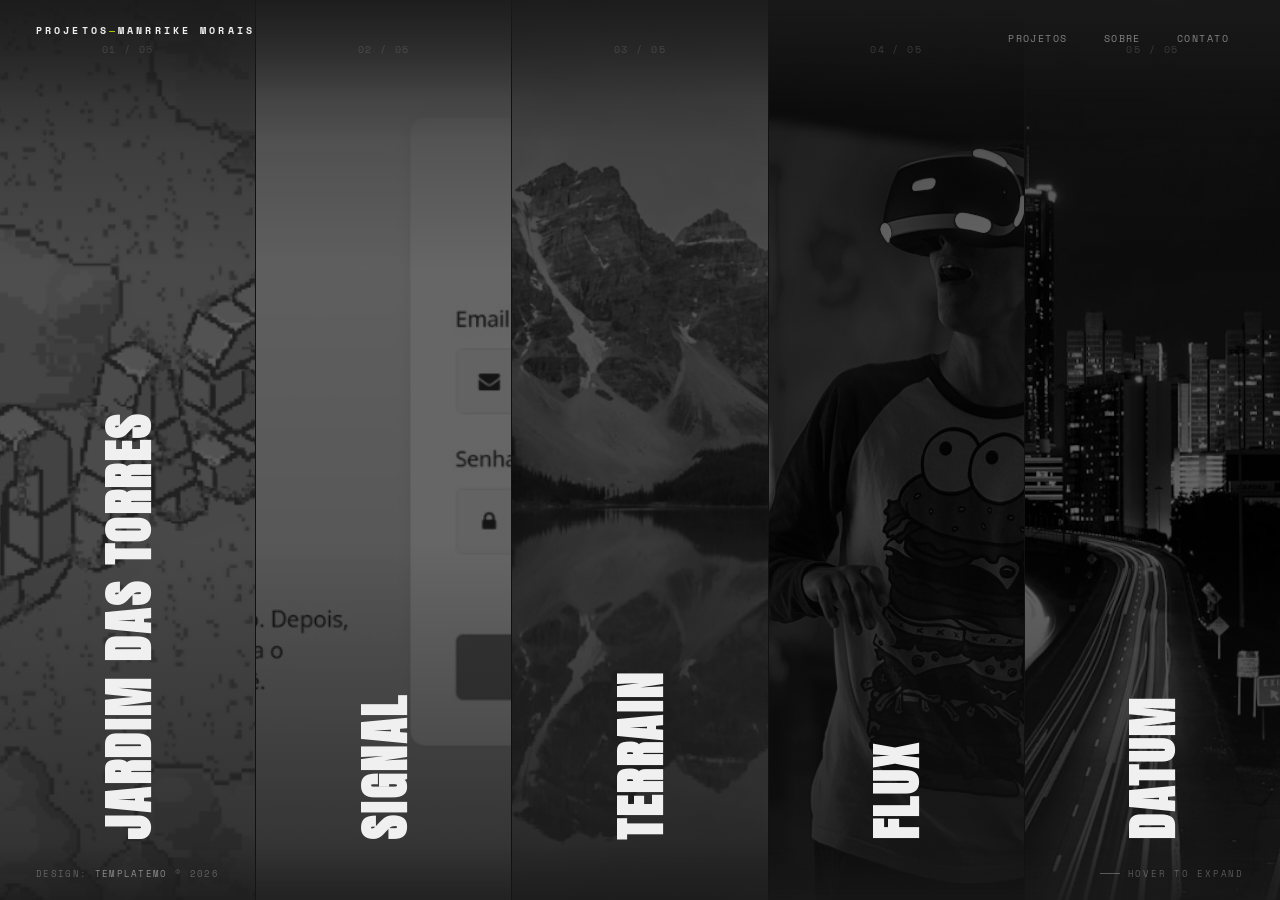
==== index.html @ 8f1d4f35 "Atualizando imagens" ====
<!DOCTYPE html>
<html lang="en">
<head>
    <meta charset="UTF-8">
    <meta name="viewport" content="width=device-width, initial-scale=1.0">
    <title>comprimidos — Portfolio</title>
    <meta name="description" content="Compression is a free kinetic portfolio HTML CSS template with CSS-only expanding panels, industrial dark theme, and modal popups.">
    <link rel="preconnect" href="https://fonts.googleapis.com">
    <link rel="preconnect" href="https://fonts.gstatic.com" crossorigin>
    <link href="https://fonts.googleapis.com/css2?family=Anton&family=Space+Mono:ital,wght@0,400;0,700;1,400&display=swap" rel="stylesheet">
    <link rel="stylesheet" href="templatemo-620-compression-style.css">
<!--
TemplateMo 620 Compression
https://templatemo.com/tm-620-compression
-->
</head>
<body>

    <!-- Global Header -->
    <header class="global-header">
        <a href="#" class="logo">Projetos<span>—</span>Manrrike Morais</a>
        <nav class="nav">
            <a href="#work">Projetos</a>
            <a href="#about">Sobre</a>
            <a href="#contact">Contato</a>
        </nav>
    </header>

    <!-- The Track -->
    <main class="track" role="region" aria-label="Portfolio Projects">

        <!-- Panel 01 -->
        <article class="panel">
            <div class="panel__bg">
                <img src="images/jdt_01.png"
                     alt="Modern architectural facade with geometric concrete forms"
                     loading="eager">
            </div>
            <span class="panel__index">01 / 05</span>
            <h2 class="spine">Jardim das Torres</h2>
            <div class="details">
                <p class="details__category">Game Development (Unity)</p>
                <h3 class="details__title">Jardim das Torres<br>Tower defender</h3>
                <div class="details__meta">
                    <div class="details__meta-item">
                        <span class="details__meta-label">Client</span>
                        <span class="details__meta-value">Voss & Klein</span>
                    </div>
                    <div class="details__meta-item">
                        <span class="details__meta-label">Year</span>
                        <span class="details__meta-value">2026</span>
                    </div>
                    <div class="details__meta-item">
                        <span class="details__meta-label">Role</span>
                        <span class="details__meta-value">Lead Developer</span>
                    </div>
                </div>
                <p class="details__description">Um jogo de defesa de torre isométrico com arte em pixel art vibrante. Denfanda seu jardim, explore recursos e se divirta.</p>
                <a href="#" class="btn-view">
                    View Project
                    <svg viewBox="0 0 14 14" fill="none" xmlns="http://www.w3.org/2000/svg">
                        <path d="M1 7h12M8 2l5 5-5 5" stroke="currentColor" stroke-width="1.5" stroke-linecap="square"/>
                    </svg>
                </a>
            </div>
        </article>

        <!-- Panel 02 -->
        <article class="panel">
            <div class="panel__bg">
                <img src="images/somaStuido.png"
                     alt="Modern office interior with dramatic lighting and clean lines"
                     loading="lazy">
            </div>
            <span class="panel__index">02 / 05</span>
            <h2 class="spine">Signal</h2>
            <div class="details">
                <p class="details__category">Brand Identity</p>
                <h3 class="details__title">Signal<br>Broadcast</h3>
                <div class="details__meta">
                    <div class="details__meta-item">
                        <span class="details__meta-label">Client</span>
                        <span class="details__meta-value">Apex Media</span>
                    </div>
                    <div class="details__meta-item">
                        <span class="details__meta-label">Year</span>
                        <span class="details__meta-value">2025</span>
                    </div>
                    <div class="details__meta-item">
                        <span class="details__meta-label">Role</span>
                        <span class="details__meta-value">Art Direction</span>
                    </div>
                </div>
                <p class="details__description">Complete rebrand for a broadcast network. Distilled their ethos into a system of kinetic typography and interference patterns.</p>
                <a href="#" class="btn-view">
                    View Project
                    <svg viewBox="0 0 14 14" fill="none" xmlns="http://www.w3.org/2000/svg">
                        <path d="M1 7h12M8 2l5 5-5 5" stroke="currentColor" stroke-width="1.5" stroke-linecap="square"/>
                    </svg>
                </a>
            </div>
        </article>

        <!-- Panel 03 -->
        <article class="panel">
            <div class="panel__bg">
                <img src="images/tm-620-com-03.jpg"
                     alt="Misty mountain lake landscape with reflections"
                     loading="lazy">
            </div>
            <span class="panel__index">03 / 05</span>
            <h2 class="spine">Terrain</h2>
            <div class="details">
                <p class="details__category">Environmental</p>
                <h3 class="details__title">Terrain<br>Protocol</h3>
                <div class="details__meta">
                    <div class="details__meta-item">
                        <span class="details__meta-label">Client</span>
                        <span class="details__meta-value">GeoSync Labs</span>
                    </div>
                    <div class="details__meta-item">
                        <span class="details__meta-label">Year</span>
                        <span class="details__meta-value">2025</span>
                    </div>
                    <div class="details__meta-item">
                        <span class="details__meta-label">Role</span>
                        <span class="details__meta-value">UI/UX Design</span>
                    </div>
                </div>
                <p class="details__description">Dashboard interface for real-time geological survey mapping. 14 data layers rendered as a single coherent visual field.</p>
                <a href="#" class="btn-view">
                    View Project
                    <svg viewBox="0 0 14 14" fill="none" xmlns="http://www.w3.org/2000/svg">
                        <path d="M1 7h12M8 2l5 5-5 5" stroke="currentColor" stroke-width="1.5" stroke-linecap="square"/>
                    </svg>
                </a>
            </div>
        </article>

        <!-- Panel 04 -->
        <article class="panel">
            <div class="panel__bg">
                <img src="images/tm-620-com-04.jpg"
                     alt="Abstract digital art with flowing light trails"
                     loading="lazy">
            </div>
            <span class="panel__index">04 / 05</span>
            <h2 class="spine">Flux</h2>
            <div class="details">
                <p class="details__category">Motion Design</p>
                <h3 class="details__title">Flux<br>Engine</h3>
                <div class="details__meta">
                    <div class="details__meta-item">
                        <span class="details__meta-label">Client</span>
                        <span class="details__meta-value">Drift Studios</span>
                    </div>
                    <div class="details__meta-item">
                        <span class="details__meta-label">Year</span>
                        <span class="details__meta-value">2024</span>
                    </div>
                    <div class="details__meta-item">
                        <span class="details__meta-label">Role</span>
                        <span class="details__meta-value">Motion Lead</span>
                    </div>
                </div>
                <p class="details__description">A generative motion system for live event visuals. Procedurally driven, infinitely non-repeating, running at 120fps.</p>
                <a href="#" class="btn-view">
                    View Project
                    <svg viewBox="0 0 14 14" fill="none" xmlns="http://www.w3.org/2000/svg">
                        <path d="M1 7h12M8 2l5 5-5 5" stroke="currentColor" stroke-width="1.5" stroke-linecap="square"/>
                    </svg>
                </a>
            </div>
        </article>

        <!-- Panel 05 -->
        <article class="panel">
            <div class="panel__bg">
                <img src="images/tm-620-com-05.jpg"
                     alt="Minimalist urban architecture with geometric patterns"
                     loading="lazy">
            </div>
            <span class="panel__index">05 / 05</span>
            <h2 class="spine">Datum</h2>
            <div class="details">
                <p class="details__category">Digital Product</p>
                <h3 class="details__title">Datum<br>Archive</h3>
                <div class="details__meta">
                    <div class="details__meta-item">
                        <span class="details__meta-label">Client</span>
                        <span class="details__meta-value">NordVault Inc</span>
                    </div>
                    <div class="details__meta-item">
                        <span class="details__meta-label">Year</span>
                        <span class="details__meta-value">2024</span>
                    </div>
                    <div class="details__meta-item">
                        <span class="details__meta-label">Role</span>
                        <span class="details__meta-value">Full Stack</span>
                    </div>
                </div>
                <p class="details__description">Encrypted personal archive system. Zero-knowledge architecture wrapped in an interface that feels like handling physical documents.</p>
                <a href="#" class="btn-view">
                    View Project
                    <svg viewBox="0 0 14 14" fill="none" xmlns="http://www.w3.org/2000/svg">
                        <path d="M1 7h12M8 2l5 5-5 5" stroke="currentColor" stroke-width="1.5" stroke-linecap="square"/>
                    </svg>
                </a>
            </div>
        </article>

    </main>

    <!-- Global Footer -->
    <footer class="global-footer">
        <p class="footer__credit">Design: <a href="https://templatemo.com/tm-620-compression" target="_blank" rel="nofollow">TemplateMo</a> &copy; 2026</p>
        <p class="footer__scroll-hint">Hover to Expand</p>
    </footer>

    <!-- ===========================================
         MODALS — CSS-only via :target
         =========================================== -->

   <!-- Work Modal -->
<div id="work" class="modal-overlay">
    <a href="#" class="modal__close" aria-label="Close">&times;</a>
    <div class="modal__content">
        <p class="modal__label">Índice</p>
        <h2 class="modal__heading">Trabalhos<br>Selecionados</h2>
        <p class="modal__text">Uma coleção de projetos que abrangem desde o desenvolvimento de jogos independentes até sistemas de gestão empresarial, unindo design criativo e engenharia de software.</p>
        <hr class="modal__divider">
        <ul class="modal__project-list">
            <li>
                <span class="modal__project-name">Jardim das Torres</span>
                <span class="modal__project-year">2026 — Tower Defense (Unity)</span>
            </li>
            <li>
                <span class="modal__project-name">Sistema de Questionário</span>
                <span class="modal__project-year">2026 — Gestão / Full Stack</span>
            </li>
          
            <li>
                <span class="modal__project-name">Floresta e Poções</span>
                <span class="modal__project-year">2024 — Game Jam (Craft)</span>
            </li>
            <li>
                <span class="modal__project-name">Gerenciador de Adega</span>
                <span class="modal__project-year">2024 — TCC / Database</span>
            </li>
              <li>
                <span class="modal__project-name">New Space & Eufemismo</span>
                <span class="modal__project-year">2022 — Arcade & Plataforma</span>
            </li>
        </ul>
    </div>
</div>

    <!-- About Modal -->
    <div id="about" class="modal-overlay">
        <a href="#" class="modal__close" aria-label="Close">&times;</a>
        <div class="modal__content">
            <p class="modal__text">
            <strong>O Início e a Transição</strong><br>
            Minha jornada começou em 2019, quando ingressei na faculdade de Arquitetura e Urbanismo. Ao montar meu primeiro computador para estudar softwares como AutoCAD, a curiosidade me levou a baixar a Unity 5. Mesmo sem uma placa de vídeo potente, o desejo de criar me fez desenvolver meu primeiro projeto: um jogo de corrida estilo <em>"Flappy Bird"</em> focado em velocidade e precisão.
        </p>

        <p class="modal__text">
            <strong>Mudança de Rota</strong><br>
            Em 2020, por questões financeiras, precisei pausar o sonho da arquitetura. No entanto, encarei esse desafio como uma oportunidade para pivotar minha carreira para o que realmente me apaixonava: a tecnologia. Comecei a trabalhar e imediatamente ingressei no curso de <strong>Jogos Digitais</strong> na Cruzeiro do Sul. Durante esse período, colaborei em diversos projetos acadêmicos e ajudei colegas a concluírem seus Trabalhos de Conclusão de Curso (TCC).
        </p>

        <p class="modal__text">
            <strong>Evolução Tecnológica</strong><br>
            Com foco em expandir meus horizontes, iniciei a graduação em <strong>Análise e Desenvolvimento de Sistemas</strong>. Desde então, venho construindo um ecossistema de projetos que unem a lógica de sistemas com a criatividade dos jogos.
        </p>

        </div>
    </div>

    <!-- Contact Modal -->
    <div id="contact" class="modal-overlay">
        <a href="#" class="modal__close" aria-label="Close">&times;</a>
        <div class="modal__content">
            <p class="modal__label">Conectar</p>
            <h2 class="modal__heading">Entrem<br>Em contato</h2>
            <p class="modal__text">Para dúvidas, colaborações ou simplesmente para conversar sobre negócios, entre em contato por qualquer um dos canais abaixo.</p>
            <hr class="modal__divider">
            <div class="modal__contact-grid">
                <div class="modal__contact-item">
                    <p class="modal__contact-label">Email</p>
                    <p class="modal__contact-value"><a href="mailto:hello@compression.studio">manrrikemorais@gmail.com</a></p>
                </div>
                <div class="modal__contact-item">
                    <p class="modal__contact-label">Telefone</p>
                    <p class="modal__contact-value"><a href="tel:+1234567890">+55 (11) 98591-5265</a></p>
                </div>
                <div class="modal__contact-item">
                    <p class="modal__contact-label">Social</p>
                    <p class="modal__contact-value"><a href="#">@manrrikemorais</a></p>
                </div>
                <div class="modal__contact-item">
                    <p class="modal__contact-label">Localização</p>
                    <p class="modal__contact-value">São Paulo, sp</p>
                </div>
            </div>
        </div>
    </div>
    <script src="templatemo-620-compression-script.js"></script>
</body>
</html>
---- templatemo-620-compression-style.css ----
/* ============================================
   COMPRESSION — CSS-Only Kinetic Portfolio
   TM-620
   https://templatemo.com/tm-620-compression
   Design: TemplateMo
   ============================================ */

*,
*::before,
*::after {
    margin: 0;
    padding: 0;
    box-sizing: border-box;
}

:root {
    --off-white: #F0F0F0;
    --carbon: #1A1A1A;
    --graphite: #2C2C2C;
    --steel: #4A4A4A;
    --ash: #6B6B6B;
    --neon-chartreuse: #DFFF00;
    --seam: #111111;
    --font-spine: 'Anton', sans-serif;
    --font-mono: 'Space Mono', monospace;
    --ease-heavy: cubic-bezier(0.77, 0, 0.175, 1);
    --duration: 0.8s;
}

html {
    font-size: 16px;
    -webkit-font-smoothing: antialiased;
    -moz-osx-font-smoothing: grayscale;
    overflow-x: hidden;
}

body {
    background: var(--carbon);
    color: var(--off-white);
    overflow: hidden;
    overflow-x: hidden;
    height: 100vh;
    width: 100%;
}

/* --- THE TRACK --- */
main.track {
    display: flex;
    width: 100%;
    height: 100vh;
    overflow: hidden;
    gap: 0;
}

/* --- THE SLICES --- */
article.panel {
    flex: 1;
    position: relative;
    overflow: hidden;
    cursor: pointer;
    border-right: 1px solid var(--seam);
    border-radius: 0;
    transition: flex var(--duration) var(--ease-heavy);
}

article.panel:last-child {
    border-right: none;
}

.panel__bg {
    position: absolute;
    inset: 0;
    z-index: 1;
    overflow: hidden;
}

.panel__bg img {
    width: 100%;
    height: 100%;
    object-fit: cover;
    object-position: center;
    display: block;
    border-radius: 0;
    filter: brightness(0.4) grayscale(100%);
    transform: scale(1.05);
    transition:
        filter var(--duration) var(--ease-heavy),
        transform var(--duration) var(--ease-heavy);
}

.panel__bg::after {
    content: '';
    position: absolute;
    inset: 0;
    background: linear-gradient(
        180deg,
        rgba(26, 26, 26, 0.5) 0%,
        transparent 30%,
        transparent 60%,
        rgba(26, 26, 26, 0.6) 100%
    );
    z-index: 2;
    transition: opacity var(--duration) var(--ease-heavy);
}

/* Panel index */
.panel__index {
    position: absolute;
    top: 42px;
    left: 50%;
    transform: translateX(-50%);
    z-index: 10;
    font-family: var(--font-mono);
    font-size: 0.6rem;
    letter-spacing: 0.15em;
    text-transform: uppercase;
    color: var(--off-white);
    opacity: 0.35;
    transition: opacity var(--duration) var(--ease-heavy);
    white-space: nowrap;
}

/* --- THE SPINE --- */
.spine {
    position: absolute;
    bottom: 60px;
    left: 50%;
    transform: translateX(-50%) rotate(180deg);
    z-index: 10;
    writing-mode: vertical-rl;
    font-family: var(--font-spine);
    font-size: clamp(2rem, 4vw, 3.5rem);
    text-transform: uppercase;
    color: var(--off-white);
    letter-spacing: 0.05em;
    line-height: 1;
    white-space: nowrap;
    opacity: 1;
    transition:
        opacity 0.4s var(--ease-heavy),
        transform 0.4s var(--ease-heavy);
    pointer-events: none;
}

/* --- THE DETAILS --- */
.details {
    position: absolute;
    bottom: 48px;
    left: 48px;
    right: 48px;
    z-index: 10;
    opacity: 0;
    transform: translateX(-30px);
    transition:
        opacity 0.5s var(--ease-heavy) 0.15s,
        transform 0.5s var(--ease-heavy) 0.15s;
    pointer-events: none;
}

.details__category {
    font-family: var(--font-mono);
    font-size: 0.65rem;
    letter-spacing: 0.25em;
    text-transform: uppercase;
    color: var(--neon-chartreuse);
    margin-bottom: 12px;
    display: flex;
    align-items: center;
    gap: 12px;
}

.details__category::before {
    content: '';
    display: inline-block;
    width: 24px;
    height: 1px;
    background: var(--neon-chartreuse);
}

.details__title {
    font-family: var(--font-spine);
    font-size: clamp(2.2rem, 4vw, 3.8rem);
    text-transform: uppercase;
    color: var(--off-white);
    line-height: 0.95;
    margin-bottom: 20px;
    letter-spacing: -0.01em;
}

.details__meta {
    display: flex;
    gap: 32px;
    margin-bottom: 28px;
}

.details__meta-item {
    font-family: var(--font-mono);
    font-size: 0.7rem;
    letter-spacing: 0.08em;
}

.details__meta-label {
    color: var(--steel);
    text-transform: uppercase;
    display: block;
    margin-bottom: 4px;
}

.details__meta-value {
    color: var(--off-white);
}

.details__description {
    font-family: var(--font-mono);
    font-size: 0.75rem;
    line-height: 1.7;
    color: rgba(240, 240, 240, 0.6);
    max-width: 420px;
    margin-bottom: 32px;
}

.btn-view {
    display: inline-flex;
    align-items: center;
    gap: 10px;
    padding: 14px 32px;
    background: var(--neon-chartreuse);
    color: var(--carbon);
    font-family: var(--font-mono);
    font-size: 0.7rem;
    font-weight: 700;
    letter-spacing: 0.2em;
    text-transform: uppercase;
    text-decoration: none;
    border-radius: 0;
    border: none;
    cursor: pointer;
    transition:
        background 0.3s var(--ease-heavy),
        transform 0.3s var(--ease-heavy);
}

.btn-view:hover {
    background: var(--off-white);
    transform: translateX(4px);
}

.btn-view svg {
    width: 14px;
    height: 14px;
    transition: transform 0.3s var(--ease-heavy);
}

.btn-view:hover svg {
    transform: translateX(4px);
}

/* ===========================================
   COMPRESSION ENGINE — HOVER STATES
   =========================================== */

main.track:hover > article.panel {
    flex: 1;
}

main.track > article.panel:hover {
    flex: 6;
}

article.panel:hover .panel__bg img {
    filter: brightness(0.85) grayscale(0%);
    transform: scale(1);
}

article.panel:hover .spine {
    opacity: 0.2;
    transform: translateX(-50%) rotate(180deg) translateY(-20px);
}

article.panel:hover .details {
    opacity: 1;
    transform: translateX(0);
    pointer-events: auto;
}

main.track:hover > article.panel .panel__index {
    opacity: 0;
}

article.panel:hover .panel__index {
    opacity: 0.35 !important;
}

/* ===========================================
   GLOBAL HEADER
   =========================================== */
.global-header {
    position: fixed;
    top: 0;
    left: 0;
    right: 0;
    z-index: 100;
    display: flex;
    align-items: flex-start;
    justify-content: space-between;
    padding: 22px 36px 0;
    height: 140px;
    background: linear-gradient(
        180deg,
        rgba(26, 26, 26, 0.9) 0%,
        rgba(26, 26, 26, 0.5) 40%,
        rgba(26, 26, 26, 0.15) 70%,
        transparent 100%
    );
    pointer-events: none;
}

.logo {
    font-family: var(--font-mono);
    font-size: 0.65rem;
    font-weight: 700;
    letter-spacing: 0.3em;
    text-transform: uppercase;
    color: var(--off-white);
    pointer-events: auto;
    text-decoration: none;
}

.logo span {
    color: var(--neon-chartreuse);
    font-weight: 400;
}

.nav {
    display: flex;
    align-items: center;
    gap: 6px;
    pointer-events: auto;
}

.nav a {
    font-family: var(--font-mono);
    font-size: 0.6rem;
    letter-spacing: 0.15em;
    text-transform: uppercase;
    color: rgba(240, 240, 240, 0.5);
    text-decoration: none;
    padding: 8px 14px;
    border: 1px solid transparent;
    transition:
        color 0.3s var(--ease-heavy),
        border-color 0.3s var(--ease-heavy);
}

.nav a:hover {
    color: var(--neon-chartreuse);
    border-color: rgba(223, 255, 0, 0.3);
}

/* ===========================================
   CSS-ONLY MODALS (:target)
   =========================================== */
.modal-overlay {
    position: fixed;
    inset: 0;
    z-index: 200;
    background: rgba(26, 26, 26, 0.92);
    backdrop-filter: blur(8px);
    -webkit-backdrop-filter: blur(8px);
    display: flex;
    align-items: center;
    justify-content: center;
    opacity: 0;
    visibility: hidden;
    transition:
        opacity 0.5s var(--ease-heavy),
        visibility 0s linear 0.5s;
}

.modal-overlay:target {
    opacity: 1;
    visibility: visible;
    transition:
        opacity 0.5s var(--ease-heavy),
        visibility 0s linear 0s;
}

.modal-overlay:target .modal__content {
    opacity: 1;
    transform: translateY(0);
}

.modal__close {
    position: absolute;
    top: 28px;
    right: 36px;
    z-index: 10;
    width: 48px;
    height: 48px;
    display: flex;
    align-items: center;
    justify-content: center;
    text-decoration: none;
    color: var(--off-white);
    font-family: var(--font-mono);
    font-size: 1.4rem;
    border: 1px solid var(--steel);
    border-radius: 0;
    transition:
        border-color 0.3s var(--ease-heavy),
        color 0.3s var(--ease-heavy);
}

.modal__close:hover {
    border-color: var(--neon-chartreuse);
    color: var(--neon-chartreuse);
}

.modal__content {
    max-width: 680px;
    width: 90%;
    max-height: 80vh;
    overflow-y: auto;
    padding: 60px;
    opacity: 0;
    transform: translateY(30px);
    transition:
        opacity 0.5s var(--ease-heavy) 0.1s,
        transform 0.5s var(--ease-heavy) 0.1s;
    scrollbar-width: thin;
    scrollbar-color: var(--steel) transparent;
}

.modal__content::-webkit-scrollbar {
    width: 4px;
}

.modal__content::-webkit-scrollbar-track {
    background: transparent;
}

.modal__content::-webkit-scrollbar-thumb {
    background: var(--steel);
    border-radius: 0;
}

.modal__content::-webkit-scrollbar-thumb:hover {
    background: var(--ash);
}

.modal__label {
    font-family: var(--font-mono);
    font-size: 0.6rem;
    letter-spacing: 0.3em;
    text-transform: uppercase;
    color: var(--neon-chartreuse);
    margin-bottom: 24px;
    display: flex;
    align-items: center;
    gap: 12px;
}

.modal__label::before {
    content: '';
    display: inline-block;
    width: 32px;
    height: 1px;
    background: var(--neon-chartreuse);
}

.modal__heading {
    font-family: var(--font-spine);
    font-size: clamp(2.5rem, 6vw, 4.5rem);
    text-transform: uppercase;
    color: var(--off-white);
    line-height: 0.95;
    margin-bottom: 36px;
}

.modal__text {
    font-family: var(--font-mono);
    font-size: 0.8rem;
    line-height: 1.9;
    color: rgba(240, 240, 240, 0.6);
    margin-bottom: 24px;
}

.modal__text strong {
    color: var(--off-white);
    font-weight: 700;
}

.modal__text a {
    color: var(--off-white);
    text-decoration: none;
    border-bottom: 1px solid var(--steel);
    padding-bottom: 2px;
    transition: border-color 0.3s var(--ease-heavy);
}

.modal__text a:hover {
    border-color: var(--neon-chartreuse);
}

.modal__divider {
    width: 48px;
    height: 1px;
    background: var(--steel);
    margin: 36px 0;
    border: none;
}

/* Work modal — project list */
.modal__project-list {
    list-style: none;
    padding: 0;
}

.modal__project-list li {
    display: flex;
    justify-content: space-between;
    align-items: baseline;
    padding: 18px 0;
    border-bottom: 1px solid rgba(74, 74, 74, 0.3);
    font-family: var(--font-mono);
    font-size: 0.75rem;
}

.modal__project-list li:first-child {
    border-top: 1px solid rgba(74, 74, 74, 0.3);
}

.modal__project-name {
    color: var(--off-white);
    font-weight: 700;
    letter-spacing: 0.05em;
}

.modal__project-year {
    color: var(--steel);
    font-size: 0.65rem;
    letter-spacing: 0.1em;
}

/* Contact modal — grid */
.modal__contact-grid {
    display: grid;
    grid-template-columns: 1fr 1fr;
    gap: 24px 40px;
}

.modal__contact-item {
    font-family: var(--font-mono);
}

.modal__contact-label {
    font-size: 0.6rem;
    letter-spacing: 0.2em;
    text-transform: uppercase;
    color: var(--steel);
    margin-bottom: 8px;
}

.modal__contact-value {
    font-size: 0.8rem;
    color: var(--off-white);
}

.modal__contact-value a {
    color: var(--off-white);
    text-decoration: none;
    border-bottom: 1px solid var(--steel);
    padding-bottom: 2px;
    transition: border-color 0.3s var(--ease-heavy);
}

.modal__contact-value a:hover {
    border-color: var(--neon-chartreuse);
}

/* --- BOTTOM STRIP --- */
.global-footer {
    position: fixed;
    bottom: 0;
    left: 0;
    right: 0;
    z-index: 100;
    display: flex;
    align-items: center;
    justify-content: space-between;
    padding: 20px 36px;
    pointer-events: none;
    background: linear-gradient(
        0deg,
        rgba(26, 26, 26, 0.6) 0%,
        transparent 100%
    );
}

.footer__credit {
    font-family: var(--font-mono);
    font-size: 0.55rem;
    letter-spacing: 0.15em;
    text-transform: uppercase;
    color: rgba(240, 240, 240, 0.3);
    pointer-events: auto;
}

.footer__credit a {
    color: rgba(240, 240, 240, 0.5);
    text-decoration: none;
}

.footer__scroll-hint {
    font-family: var(--font-mono);
    font-size: 0.55rem;
    letter-spacing: 0.2em;
    text-transform: uppercase;
    color: rgba(240, 240, 240, 0.3);
    display: flex;
    align-items: center;
    gap: 8px;
}

.footer__scroll-hint::before {
    content: '';
    display: inline-block;
    width: 20px;
    height: 1px;
    background: rgba(240, 240, 240, 0.3);
}

/* --- ENTRANCE ANIMATION --- */
@keyframes sliceIn {
    0% { transform: scaleX(0); opacity: 0; }
    100% { transform: scaleX(1); opacity: 1; }
}

@keyframes fadeUp {
    0% { opacity: 0; transform: translateY(12px); }
    100% { opacity: 1; transform: translateY(0); }
}

article.panel {
    transform-origin: left center;
    animation: sliceIn 1s var(--ease-heavy) both;
}

article.panel:nth-child(1) { animation-delay: 0.05s; }
article.panel:nth-child(2) { animation-delay: 0.15s; }
article.panel:nth-child(3) { animation-delay: 0.25s; }
article.panel:nth-child(4) { animation-delay: 0.35s; }
article.panel:nth-child(5) { animation-delay: 0.45s; }

.global-header,
.global-footer {
    animation: fadeUp 0.6s var(--ease-heavy) 0.7s both;
}

.spine {
    animation: fadeUp 0.5s var(--ease-heavy) backwards;
}

article.panel:nth-child(1) .spine { animation-delay: 0.6s; }
article.panel:nth-child(2) .spine { animation-delay: 0.7s; }
article.panel:nth-child(3) .spine { animation-delay: 0.8s; }
article.panel:nth-child(4) .spine { animation-delay: 0.9s; }
article.panel:nth-child(5) .spine { animation-delay: 1.0s; }

/* --- RESPONSIVE --- */
@media (max-width: 900px) {
    main.track {
        flex-direction: column;
        height: auto;
        min-height: 100vh;
    }

    article.panel {
        flex: none !important;
        width: 100%;
        height: 50vh;
        border-right: none;
        border-bottom: 1px solid var(--seam);
    }

    article.panel:last-child {
        border-bottom: none;
    }

    .panel__bg img {
        filter: brightness(0.7) grayscale(0%) !important;
        transform: scale(1) !important;
    }

    .spine { display: none; }

    .panel__index {
        opacity: 0.35 !important;
        top: 20px;
        font-size: 0.55rem;
    }

    .details {
        opacity: 1 !important;
        transform: none !important;
        pointer-events: auto !important;
        bottom: 24px;
        left: 24px;
        right: 24px;
    }

    .details__title { font-size: 1.8rem; }
    .details__description { display: none; }

    .global-header {
        padding: 16px 20px 0;
        height: 80px;
        align-items: flex-start;
    }

    .global-footer { display: none; }

    .nav a {
        padding: 6px 10px;
        font-size: 0.55rem;
    }

    body {
        overflow-y: auto;
        overflow-x: hidden;
        height: auto;
    }

    .modal__content { padding: 40px 24px; }
    .modal__contact-grid { grid-template-columns: 1fr; }

    .modal-overlay {
        align-items: flex-start;
    }

    .modal__content {
        max-height: 100vh;
        margin-top: 40px;
        padding-bottom: 60px;
    }

    .modal__close {
        top: 20px;
        right: 50px;
        width: 40px;
        height: 40px;
        font-size: 1.2rem;
    }
}

@media (prefers-reduced-motion: reduce) {
    *, *::before, *::after {
        animation-duration: 0.01ms !important;
        animation-iteration-count: 1 !important;
        transition-duration: 0.01ms !important;
    }
}
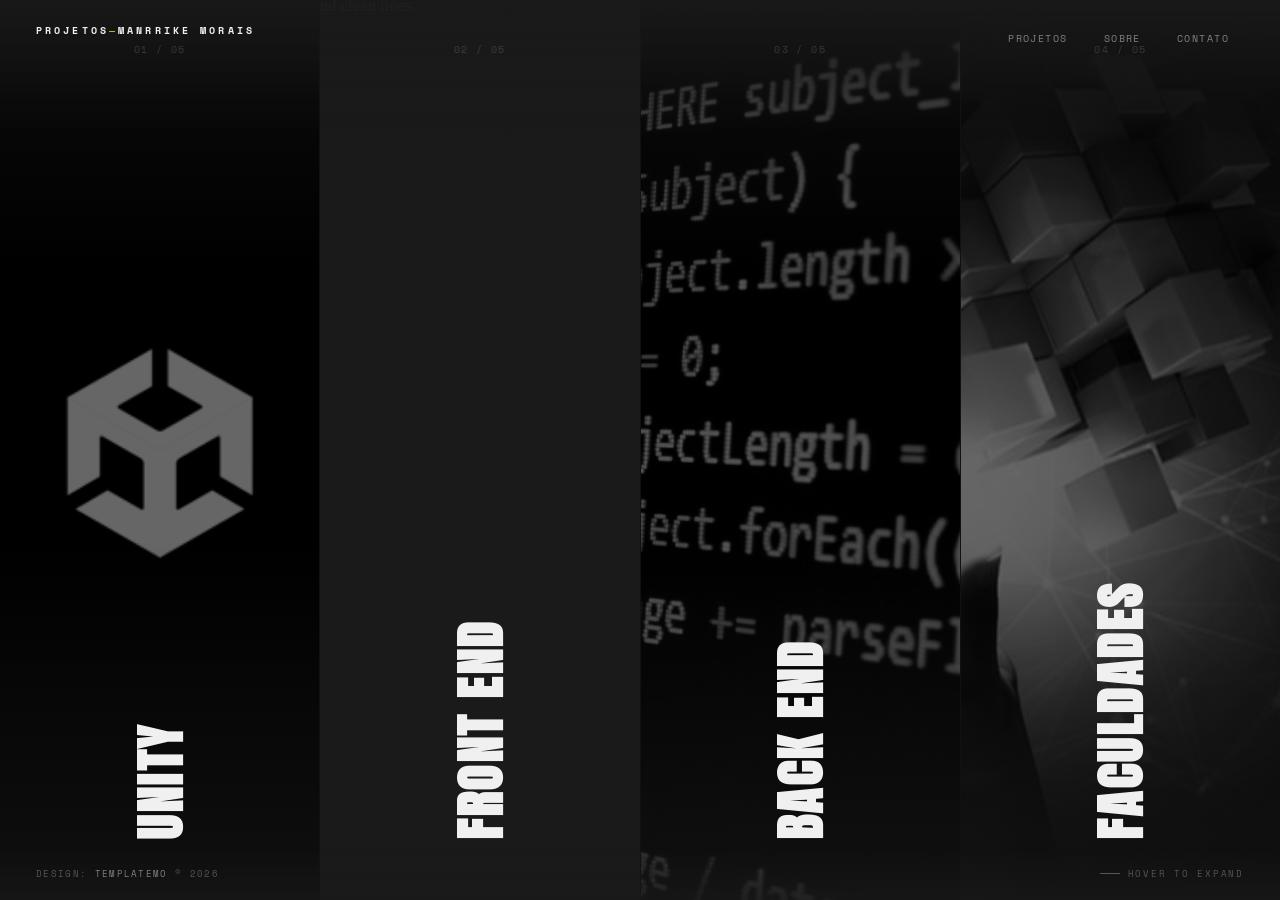
==== commit 280684a8: "Atualizando 1.1.0" ====
--- a/index.html
+++ b/index.html
@@ -32,30 +32,31 @@
         <!-- Panel 01 -->
         <article class="panel">
             <div class="panel__bg">
-                <img src="images/jdt_01.png"
-                     alt="Modern architectural facade with geometric concrete forms"
+                <img src="images/UnityLogo_White_In_BlackBG.gif"
+                     alt="Unity é a plataforma de desenvolvimento 3D e 2D em tempo real líder mundial, utilizada para criar jogos"
                      loading="eager">
             </div>
             <span class="panel__index">01 / 05</span>
-            <h2 class="spine">Jardim das Torres</h2>
+            <h2 class="spine">Unity</h2>
             <div class="details">
                 <p class="details__category">Game Development (Unity)</p>
-                <h3 class="details__title">Jardim das Torres<br>Tower defender</h3>
-                <div class="details__meta">
-                    <div class="details__meta-item">
-                        <span class="details__meta-label">Client</span>
-                        <span class="details__meta-value">Voss & Klein</span>
-                    </div>
-                    <div class="details__meta-item">
-                        <span class="details__meta-label">Year</span>
-                        <span class="details__meta-value">2026</span>
-                    </div>
-                    <div class="details__meta-item">
-                        <span class="details__meta-label">Role</span>
+                <h3 class="details__title">
+  <img src="images/U_Cube_1C_White.svg" 
+  alt="Unity" class="details__logo">
+  <span> Unity <br>Engine</span>
+</h3>
+                <div class="details__meta">
+            
+                    <div class="details__meta-item">
+                        <span class="details__meta-label">Ano</span>
+                        <span class="details__meta-value">2022</span>
+                    </div>
+                    <div class="details__meta-item">
+                        <span class="details__meta-label">função</span>
                         <span class="details__meta-value">Lead Developer</span>
                     </div>
                 </div>
-                <p class="details__description">Um jogo de defesa de torre isométrico com arte em pixel art vibrante. Denfanda seu jardim, explore recursos e se divirta.</p>
+                <p class="details__description">Crio jogos e protótipos interativos em 2D e 3D do zero na Unity utilizando C#. Sou responsável por estruturar toda a lógica do jogo, desde a mecânica principal e sistemas de inteligência artificial até a criação de interfaces de usuário (UI) responsivas e dinâmicas, garantindo uma gameplay fluida e otimizada para WebGL e PC.</p>
                 <a href="#" class="btn-view">
                     View Project
                     <svg viewBox="0 0 14 14" fill="none" xmlns="http://www.w3.org/2000/svg">
@@ -68,30 +69,30 @@
         <!-- Panel 02 -->
         <article class="panel">
             <div class="panel__bg">
-                <img src="images/somaStuido.png"
+                <img src="images/web.gif"
                      alt="Modern office interior with dramatic lighting and clean lines"
                      loading="lazy">
             </div>
             <span class="panel__index">02 / 05</span>
-            <h2 class="spine">Signal</h2>
-            <div class="details">
-                <p class="details__category">Brand Identity</p>
-                <h3 class="details__title">Signal<br>Broadcast</h3>
-                <div class="details__meta">
-                    <div class="details__meta-item">
-                        <span class="details__meta-label">Client</span>
-                        <span class="details__meta-value">Apex Media</span>
-                    </div>
-                    <div class="details__meta-item">
-                        <span class="details__meta-label">Year</span>
-                        <span class="details__meta-value">2025</span>
-                    </div>
-                    <div class="details__meta-item">
-                        <span class="details__meta-label">Role</span>
-                        <span class="details__meta-value">Art Direction</span>
-                    </div>
-                </div>
-                <p class="details__description">Complete rebrand for a broadcast network. Distilled their ethos into a system of kinetic typography and interference patterns.</p>
+            <h2 class="spine">Front end</h2>
+            <div class="details">
+                <p class="details__category">aplicativos web (bubble.io) </p>
+                <h3 class="details__title">No-Code<br>Low-Code</h3>
+                <div class="details__meta">
+                    <div class="details__meta-item">
+                        <span class="details__meta-label">Empresa</span>
+                        <span class="details__meta-value">Estoque.lá</span>
+                    </div>
+                    <div class="details__meta-item">
+                        <span class="details__meta-label">Ano</span>
+                        <span class="details__meta-value">2026</span>
+                    </div>
+                    <div class="details__meta-item">
+                        <span class="details__meta-label">função</span>
+                        <span class="details__meta-value">UI/UX Design</span>
+                    </div>
+                </div>
+                <p class="details__description">Plataforma de desenvolvimento No-Code que permite criar aplicativos web completos e complexos diretamente pelo navegador.</p>
                 <a href="#" class="btn-view">
                     View Project
                     <svg viewBox="0 0 14 14" fill="none" xmlns="http://www.w3.org/2000/svg">
@@ -104,30 +105,30 @@
         <!-- Panel 03 -->
         <article class="panel">
             <div class="panel__bg">
-                <img src="images/tm-620-com-03.jpg"
+                <img src="images/backend-Large.jpeg"
                      alt="Misty mountain lake landscape with reflections"
                      loading="lazy">
             </div>
             <span class="panel__index">03 / 05</span>
-            <h2 class="spine">Terrain</h2>
-            <div class="details">
-                <p class="details__category">Environmental</p>
-                <h3 class="details__title">Terrain<br>Protocol</h3>
-                <div class="details__meta">
-                    <div class="details__meta-item">
-                        <span class="details__meta-label">Client</span>
-                        <span class="details__meta-value">GeoSync Labs</span>
-                    </div>
-                    <div class="details__meta-item">
-                        <span class="details__meta-label">Year</span>
-                        <span class="details__meta-value">2025</span>
-                    </div>
-                    <div class="details__meta-item">
-                        <span class="details__meta-label">Role</span>
-                        <span class="details__meta-value">UI/UX Design</span>
-                    </div>
-                </div>
-                <p class="details__description">Dashboard interface for real-time geological survey mapping. 14 data layers rendered as a single coherent visual field.</p>
+            <h2 class="spine">Back end</h2>
+            <div class="details">
+                <p class="details__category">API Crud</p>
+                <h3 class="details__title">Back end<br>API</h3>
+                <div class="details__meta">
+                    <div class="details__meta-item">
+                        <span class="details__meta-label">Cliente</span>
+                        <span class="details__meta-value">Centro Universitário FAM - Unidade Paulista</span>
+                    </div>
+                    <div class="details__meta-item">
+                        <span class="details__meta-label">Ano</span>
+                        <span class="details__meta-value">2023</span>
+                    </div>
+                    <div class="details__meta-item">
+                        <span class="details__meta-label">função</span>
+                        <span class="details__meta-value">Programador Backend</span>
+                    </div>
+                </div>
+                <p class="details__description">API CRUD é um conjunto de quatro operações fundamentais — Create (Criar), Read (Ler), Update (Atualizar) e Delete (Excluir) — usadas para gerenciar dados em um sistema.</p>
                 <a href="#" class="btn-view">
                     View Project
                     <svg viewBox="0 0 14 14" fill="none" xmlns="http://www.w3.org/2000/svg">
@@ -140,66 +141,26 @@
         <!-- Panel 04 -->
         <article class="panel">
             <div class="panel__bg">
-                <img src="images/tm-620-com-04.jpg"
+                <img src="images/soft_skil.jpg"
                      alt="Abstract digital art with flowing light trails"
                      loading="lazy">
             </div>
             <span class="panel__index">04 / 05</span>
-            <h2 class="spine">Flux</h2>
-            <div class="details">
-                <p class="details__category">Motion Design</p>
-                <h3 class="details__title">Flux<br>Engine</h3>
-                <div class="details__meta">
-                    <div class="details__meta-item">
-                        <span class="details__meta-label">Client</span>
-                        <span class="details__meta-value">Drift Studios</span>
-                    </div>
-                    <div class="details__meta-item">
-                        <span class="details__meta-label">Year</span>
-                        <span class="details__meta-value">2024</span>
-                    </div>
-                    <div class="details__meta-item">
-                        <span class="details__meta-label">Role</span>
-                        <span class="details__meta-value">Motion Lead</span>
+            <h2 class="spine">Faculdades</h2>
+            <div class="details">
+                <p class="details__category">Faculdade</p>
+                <h3 class="details__title">Certificados<br>soft skills</h3>
+                <div class="details__meta">
+                    <div class="details__meta-item">
+                        <span class="details__meta-label">Ano</span>
+                        <span class="details__meta-value">2019</span>
+                    </div>
+                    <div class="details__meta-item">
+                        <span class="details__meta-label">função</span>
+                        <span class="details__meta-value">Garal</span>
                     </div>
                 </div>
                 <p class="details__description">A generative motion system for live event visuals. Procedurally driven, infinitely non-repeating, running at 120fps.</p>
-                <a href="#" class="btn-view">
-                    View Project
-                    <svg viewBox="0 0 14 14" fill="none" xmlns="http://www.w3.org/2000/svg">
-                        <path d="M1 7h12M8 2l5 5-5 5" stroke="currentColor" stroke-width="1.5" stroke-linecap="square"/>
-                    </svg>
-                </a>
-            </div>
-        </article>
-
-        <!-- Panel 05 -->
-        <article class="panel">
-            <div class="panel__bg">
-                <img src="images/tm-620-com-05.jpg"
-                     alt="Minimalist urban architecture with geometric patterns"
-                     loading="lazy">
-            </div>
-            <span class="panel__index">05 / 05</span>
-            <h2 class="spine">Datum</h2>
-            <div class="details">
-                <p class="details__category">Digital Product</p>
-                <h3 class="details__title">Datum<br>Archive</h3>
-                <div class="details__meta">
-                    <div class="details__meta-item">
-                        <span class="details__meta-label">Client</span>
-                        <span class="details__meta-value">NordVault Inc</span>
-                    </div>
-                    <div class="details__meta-item">
-                        <span class="details__meta-label">Year</span>
-                        <span class="details__meta-value">2024</span>
-                    </div>
-                    <div class="details__meta-item">
-                        <span class="details__meta-label">Role</span>
-                        <span class="details__meta-value">Full Stack</span>
-                    </div>
-                </div>
-                <p class="details__description">Encrypted personal archive system. Zero-knowledge architecture wrapped in an interface that feels like handling physical documents.</p>
                 <a href="#" class="btn-view">
                     View Project
                     <svg viewBox="0 0 14 14" fill="none" xmlns="http://www.w3.org/2000/svg">
--- a/templatemo-620-compression-style.css
+++ b/templatemo-620-compression-style.css
@@ -73,6 +73,7 @@
     z-index: 1;
     overflow: hidden;
 }
+
 
 .panel__bg img {
     width: 100%;
@@ -178,6 +179,9 @@
 }
 
 .details__title {
+    display: flex;
+  align-items: flex-start; /* Alinha a imagem e o texto pelo centro vertical */
+  gap: 12px;
     font-family: var(--font-spine);
     font-size: clamp(2.2rem, 4vw, 3.8rem);
     text-transform: uppercase;
@@ -185,6 +189,12 @@
     line-height: 0.95;
     margin-bottom: 20px;
     letter-spacing: -0.01em;
+}
+
+.details__logo {
+  width: 25px;         /* Ajuste o tamanho da logo como preferir */
+  height: auto;        /* Mantém a proporção da imagem */
+  object-fit: contain;
 }
 
 .details__meta {
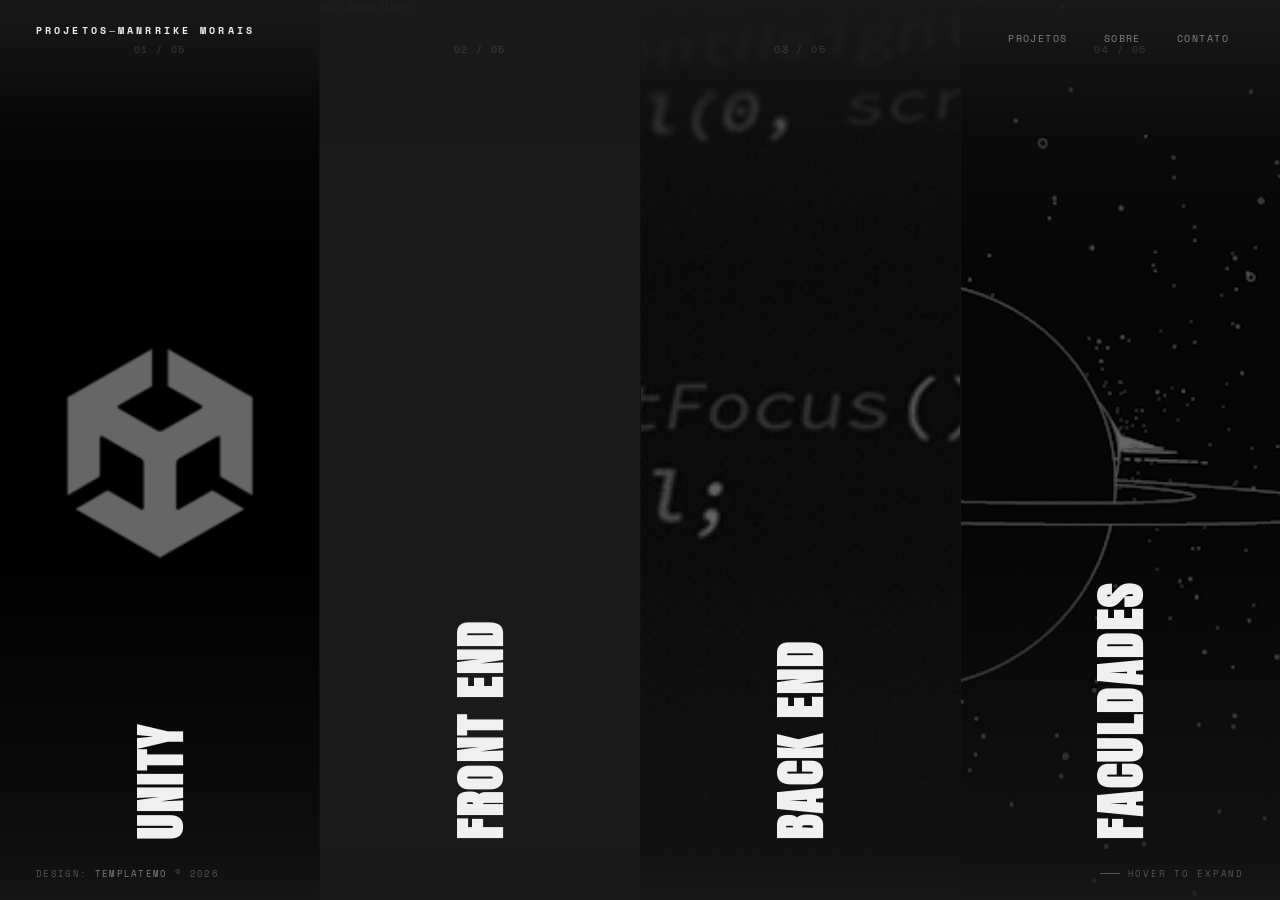
==== commit 0b788f7a: "Atualizando 1.1.1" ====
--- a/index.html
+++ b/index.html
@@ -105,7 +105,7 @@
         <!-- Panel 03 -->
         <article class="panel">
             <div class="panel__bg">
-                <img src="images/backend-Large.jpeg"
+                <img src="images/backend-Large.gif"
                      alt="Misty mountain lake landscape with reflections"
                      loading="lazy">
             </div>
@@ -141,7 +141,7 @@
         <!-- Panel 04 -->
         <article class="panel">
             <div class="panel__bg">
-                <img src="images/soft_skil.jpg"
+                <img src="images/faculdade.gif"
                      alt="Abstract digital art with flowing light trails"
                      loading="lazy">
             </div>
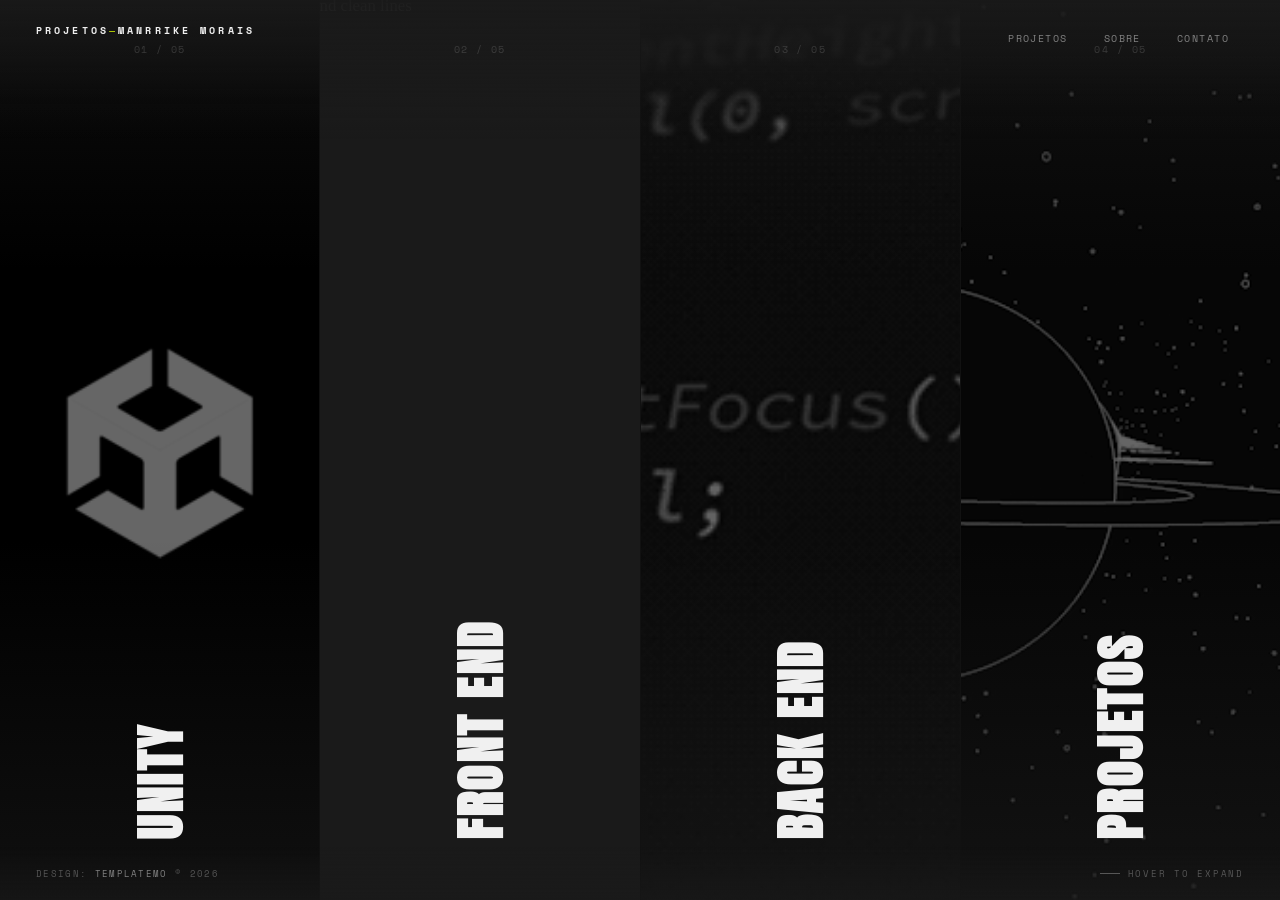
==== commit 8fe48118: "Atualizando 1.1.2" ====
--- a/index.html
+++ b/index.html
@@ -146,7 +146,7 @@
                      loading="lazy">
             </div>
             <span class="panel__index">04 / 05</span>
-            <h2 class="spine">Faculdades</h2>
+            <h2 class="spine">Projetos</h2>
             <div class="details">
                 <p class="details__category">Faculdade</p>
                 <h3 class="details__title">Certificados<br>soft skills</h3>
@@ -160,7 +160,7 @@
                         <span class="details__meta-value">Garal</span>
                     </div>
                 </div>
-                <p class="details__description">A generative motion system for live event visuals. Procedurally driven, infinitely non-repeating, running at 120fps.</p>
+                <p class="details__description">Espaço dedicado à minha trajetória acadêmica, certificações técnicas e laboratório de testes. Aqui apresento os fundamentos teóricos que embasam minha prática e os projetos conceituais desenvolvidos durante minha formação e estudos independentes.</p>
                 <a href="#" class="btn-view">
                     View Project
                     <svg viewBox="0 0 14 14" fill="none" xmlns="http://www.w3.org/2000/svg">
@@ -221,51 +221,58 @@
         <a href="#" class="modal__close" aria-label="Close">&times;</a>
         <div class="modal__content">
             <p class="modal__text">
-            <strong>O Início e a Transição</strong><br>
-            Minha jornada começou em 2019, quando ingressei na faculdade de Arquitetura e Urbanismo. Ao montar meu primeiro computador para estudar softwares como AutoCAD, a curiosidade me levou a baixar a Unity 5. Mesmo sem uma placa de vídeo potente, o desejo de criar me fez desenvolver meu primeiro projeto: um jogo de corrida estilo <em>"Flappy Bird"</em> focado em velocidade e precisão.
-        </p>
-
-        <p class="modal__text">
-            <strong>Mudança de Rota</strong><br>
-            Em 2020, por questões financeiras, precisei pausar o sonho da arquitetura. No entanto, encarei esse desafio como uma oportunidade para pivotar minha carreira para o que realmente me apaixonava: a tecnologia. Comecei a trabalhar e imediatamente ingressei no curso de <strong>Jogos Digitais</strong> na Cruzeiro do Sul. Durante esse período, colaborei em diversos projetos acadêmicos e ajudei colegas a concluírem seus Trabalhos de Conclusão de Curso (TCC).
-        </p>
-
-        <p class="modal__text">
-            <strong>Evolução Tecnológica</strong><br>
-            Com foco em expandir meus horizontes, iniciei a graduação em <strong>Análise e Desenvolvimento de Sistemas</strong>. Desde então, venho construindo um ecossistema de projetos que unem a lógica de sistemas com a criatividade dos jogos.
-        </p>
-
+    <strong>Perfil Técnico</strong><br>
+    Desenvolvedor focado no ecossistema Unity (C#) e graduando em Análise e Desenvolvimento de Sistemas (FAM). Uno a lógica estruturada de engenharia de software à flexibilidade do Game Design para criar aplicações interativas robustas, otimizadas e escaláveis.
+</p>
+
+<p class="modal__text">
+    <strong>Habilidades & Experiência</strong><br>
+    Possuo domínio em desenvolvimento Full-Cycle: desde a lógica de mecânicas e gerenciamento de estados na Unity, até a modelagem 3D no Blender e prototipagem no Figma. Minha experiência profissional com desenvolvimento de sistemas consolidou minha capacidade de estruturar workflows complexos, bancos de dados (SQL), depuração de código (bug fixing) e interfaces responsivas.
+</p>
+
+<p class="modal__text">
+    <strong>Diferenciais</strong><br>
+    Tenho forte autonomia técnica para resolver problemas complexos através de documentação, visão analítica voltada para performance de hardware/software e facilidade de comunicação para atuar em equipes multidisciplinares. Focado na entrega de projetos eficientes para PC, Android e WebGL.
+</p>
         </div>
     </div>
 
-    <!-- Contact Modal -->
-    <div id="contact" class="modal-overlay">
-        <a href="#" class="modal__close" aria-label="Close">&times;</a>
-        <div class="modal__content">
-            <p class="modal__label">Conectar</p>
-            <h2 class="modal__heading">Entrem<br>Em contato</h2>
-            <p class="modal__text">Para dúvidas, colaborações ou simplesmente para conversar sobre negócios, entre em contato por qualquer um dos canais abaixo.</p>
-            <hr class="modal__divider">
-            <div class="modal__contact-grid">
-                <div class="modal__contact-item">
-                    <p class="modal__contact-label">Email</p>
-                    <p class="modal__contact-value"><a href="mailto:hello@compression.studio">manrrikemorais@gmail.com</a></p>
-                </div>
-                <div class="modal__contact-item">
-                    <p class="modal__contact-label">Telefone</p>
-                    <p class="modal__contact-value"><a href="tel:+1234567890">+55 (11) 98591-5265</a></p>
-                </div>
-                <div class="modal__contact-item">
-                    <p class="modal__contact-label">Social</p>
-                    <p class="modal__contact-value"><a href="#">@manrrikemorais</a></p>
-                </div>
-                <div class="modal__contact-item">
-                    <p class="modal__contact-label">Localização</p>
-                    <p class="modal__contact-value">São Paulo, sp</p>
-                </div>
+   <!-- Contact Modal -->
+<div id="contact" class="modal-overlay">
+    <a href="#" class="modal__close" aria-label="Close">times;</a>
+    <div class="modal__content">
+        <p class="modal__label">Conectar</p>
+        <h2 class="modal__heading">Entre em<br>Contato</h2>
+        <p class="modal__text">Para dúvidas, colaborações ou propostas de projetos, entre em contato através de qualquer um dos canais abaixo.</p>
+        <hr class="modal__divider">
+        <div class="modal__contact-grid">
+            <div class="modal__contact-item">
+                <p class="modal__contact-label">Email</p>
+                <p class="modal__contact-value"><a href="mailto:manrrikemorais@gmail.com">manrrikemorais@gmail.com</a></p>
+            </div>
+            <div class="modal__contact-item">
+                <p class="modal__contact-label">Telefone</p>
+                <p class="modal__contact-value"><a href="tel:+5511985915265">+55 (11) 98591-5265</a></p>
+            </div>
+            <div class="modal__contact-item">
+                <p class="modal__contact-label">Profissional & Jogos</p>
+                <p class="modal__contact-value">
+                    <a href="https://linkedin.com/in/josé-manrrique-morais-torquato-809508224" target="_blank" rel="noopener noreferrer">LinkedIn</a> | 
+                    <a href="https://github.com/Manrrike" target="_blank" rel="noopener noreferrer">GitHub</a> | 
+                    <a href="https://mmorais.itch.io" target="_blank" rel="noopener noreferrer">Itch.io</a>
+                </p>
+            </div>
+            <div class="modal__contact-item">
+                <p class="modal__contact-label">Social & Design</p>
+                <p class="modal__contact-value"><a href="https://www.instagram.com/studio_vektr/" target="_blank" rel="noopener noreferrer">@studio_vektr</a></p>
+            </div>
+            <div class="modal__contact-item">
+                <p class="modal__contact-label">Localização</p>
+                <p class="modal__contact-value">São Paulo, SP</p>
             </div>
         </div>
     </div>
+</div>
     <script src="templatemo-620-compression-script.js"></script>
 </body>
 </html>
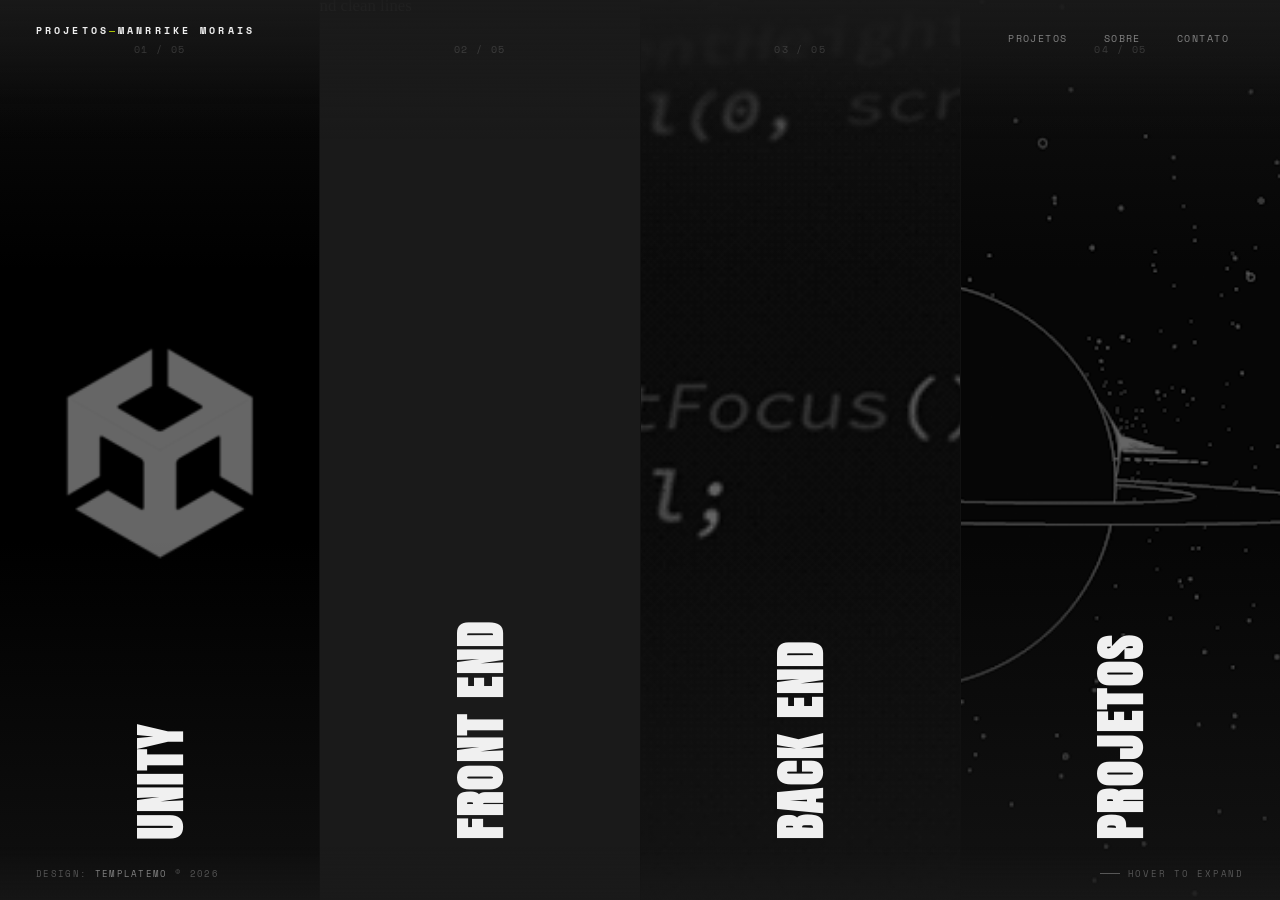
==== commit 71ea4951: "Atualizando 1.1.5" ====
--- a/index.html
+++ b/index.html
@@ -3,12 +3,17 @@
 <head>
     <meta charset="UTF-8">
     <meta name="viewport" content="width=device-width, initial-scale=1.0">
-    <title>comprimidos — Portfolio</title>
-    <meta name="description" content="Compression is a free kinetic portfolio HTML CSS template with CSS-only expanding panels, industrial dark theme, and modal popups.">
+    <title>Manrrike Morais — Portfolio</title>
+    <meta name="description" content="Ferramenta principal de vendas e contratação. Ele foi desenhado especificamente para transformar visitantes (sejam eles recrutadores de estúdios de jogos, gerentes de TI ou clientes finais) em oportunidades reais de trabalho.">
     <link rel="preconnect" href="https://fonts.googleapis.com">
     <link rel="preconnect" href="https://fonts.gstatic.com" crossorigin>
     <link href="https://fonts.googleapis.com/css2?family=Anton&family=Space+Mono:ital,wght@0,400;0,700;1,400&display=swap" rel="stylesheet">
     <link rel="stylesheet" href="templatemo-620-compression-style.css">
+<!-- 1. Corrigido: Mudado 'src' para 'href' -->
+    <link rel="icon" type="image/png" href="images/logo.png">
+    
+    <!-- 2. Imagem de compartilhamento (Mude para o link com https:// quando colocar o site no ar) -->
+    <meta property="og:image" content="images/logo.png">
 <!--
 TemplateMo 620 Compression
 https://templatemo.com/tm-620-compression
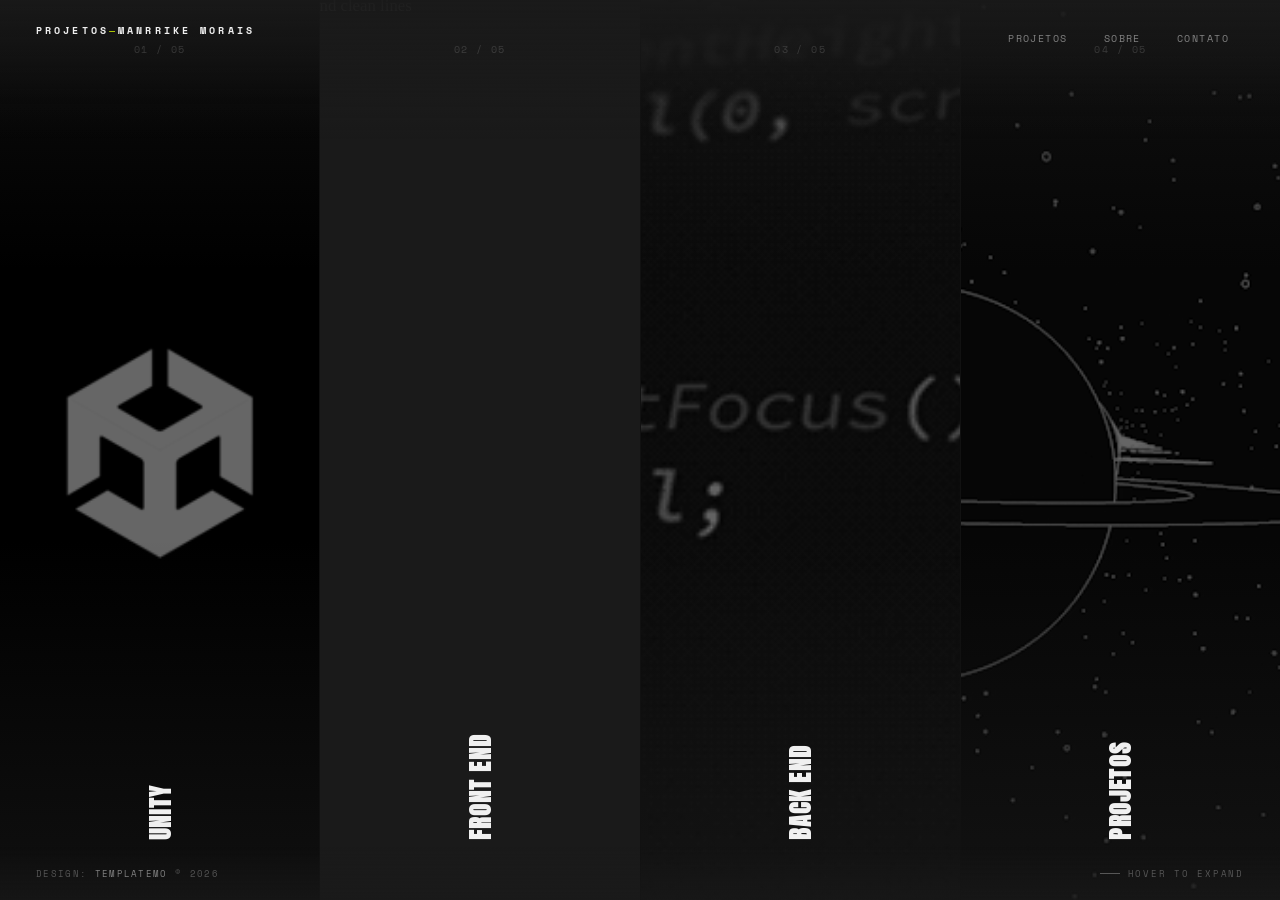
==== commit a75f5896: "Atualizando Unity 1.1.6" ====
--- a/index.html
+++ b/index.html
@@ -8,12 +8,12 @@
     <link rel="preconnect" href="https://fonts.googleapis.com">
     <link rel="preconnect" href="https://fonts.gstatic.com" crossorigin>
     <link href="https://fonts.googleapis.com/css2?family=Anton&family=Space+Mono:ital,wght@0,400;0,700;1,400&display=swap" rel="stylesheet">
-    <link rel="stylesheet" href="templatemo-620-compression-style.css">
+    <link rel="stylesheet" href="css/estilo_geral.css">
 <!-- 1. Corrigido: Mudado 'src' para 'href' -->
-    <link rel="icon" type="image/png" href="images/logo.png">
+    <link rel="icon" type="image/png" href="assets/icones/logo.png">
     
     <!-- 2. Imagem de compartilhamento (Mude para o link com https:// quando colocar o site no ar) -->
-    <meta property="og:image" content="images/logo.png">
+    <meta property="og:image" content="assets/icones/logo.png">
 <!--
 TemplateMo 620 Compression
 https://templatemo.com/tm-620-compression
@@ -37,7 +37,7 @@
         <!-- Panel 01 -->
         <article class="panel">
             <div class="panel__bg">
-                <img src="images/UnityLogo_White_In_BlackBG.gif"
+                <img src="assets/images/UnityLogo_White_In_BlackBG.gif"
                      alt="Unity é a plataforma de desenvolvimento 3D e 2D em tempo real líder mundial, utilizada para criar jogos"
                      loading="eager">
             </div>
@@ -46,8 +46,7 @@
             <div class="details">
                 <p class="details__category">Game Development (Unity)</p>
                 <h3 class="details__title">
-  <img src="images/U_Cube_1C_White.svg" 
-  alt="Unity" class="details__logo">
+  <img src="assets/icones/U_Cube_1C_White.svg" alt="Unity" class="details__logo">
   <span> Unity <br>Engine</span>
 </h3>
                 <div class="details__meta">
@@ -61,9 +60,9 @@
                         <span class="details__meta-value">Lead Developer</span>
                     </div>
                 </div>
-                <p class="details__description">Crio jogos e protótipos interativos em 2D e 3D do zero na Unity utilizando C#. Sou responsável por estruturar toda a lógica do jogo, desde a mecânica principal e sistemas de inteligência artificial até a criação de interfaces de usuário (UI) responsivas e dinâmicas, garantindo uma gameplay fluida e otimizada para WebGL e PC.</p>
-                <a href="#" class="btn-view">
-                    View Project
+                <p class="details__description">Jogos e protótipos interativos em 2D e 3D do zero na Unity utilizando C#. Sou responsável por estruturar toda a lógica do jogo, desde a mecânica principal e sistemas de inteligência artificial até a criação de interfaces de usuário (UI) responsivas e dinâmicas, garantindo uma gameplay fluida e otimizada para WebGL e PC.</p>
+                <a href="paginas/Unity/unity.html" class="btn-view">
+                    ver projetos
                     <svg viewBox="0 0 14 14" fill="none" xmlns="http://www.w3.org/2000/svg">
                         <path d="M1 7h12M8 2l5 5-5 5" stroke="currentColor" stroke-width="1.5" stroke-linecap="square"/>
                     </svg>
@@ -74,7 +73,7 @@
         <!-- Panel 02 -->
         <article class="panel">
             <div class="panel__bg">
-                <img src="images/web.gif"
+                <img src="assets/images/web.gif"
                      alt="Modern office interior with dramatic lighting and clean lines"
                      loading="lazy">
             </div>
@@ -99,7 +98,7 @@
                 </div>
                 <p class="details__description">Plataforma de desenvolvimento No-Code que permite criar aplicativos web completos e complexos diretamente pelo navegador.</p>
                 <a href="#" class="btn-view">
-                    View Project
+                    ver projetos
                     <svg viewBox="0 0 14 14" fill="none" xmlns="http://www.w3.org/2000/svg">
                         <path d="M1 7h12M8 2l5 5-5 5" stroke="currentColor" stroke-width="1.5" stroke-linecap="square"/>
                     </svg>
@@ -110,7 +109,7 @@
         <!-- Panel 03 -->
         <article class="panel">
             <div class="panel__bg">
-                <img src="images/backend-Large.gif"
+                <img src="assets/images/backend-Large.gif"
                      alt="Misty mountain lake landscape with reflections"
                      loading="lazy">
             </div>
@@ -135,7 +134,7 @@
                 </div>
                 <p class="details__description">API CRUD é um conjunto de quatro operações fundamentais — Create (Criar), Read (Ler), Update (Atualizar) e Delete (Excluir) — usadas para gerenciar dados em um sistema.</p>
                 <a href="#" class="btn-view">
-                    View Project
+                    ver projetos
                     <svg viewBox="0 0 14 14" fill="none" xmlns="http://www.w3.org/2000/svg">
                         <path d="M1 7h12M8 2l5 5-5 5" stroke="currentColor" stroke-width="1.5" stroke-linecap="square"/>
                     </svg>
@@ -146,7 +145,7 @@
         <!-- Panel 04 -->
         <article class="panel">
             <div class="panel__bg">
-                <img src="images/faculdade.gif"
+                <img src="assets/images/faculdade.gif"
                      alt="Abstract digital art with flowing light trails"
                      loading="lazy">
             </div>
@@ -167,7 +166,7 @@
                 </div>
                 <p class="details__description">Espaço dedicado à minha trajetória acadêmica, certificações técnicas e laboratório de testes. Aqui apresento os fundamentos teóricos que embasam minha prática e os projetos conceituais desenvolvidos durante minha formação e estudos independentes.</p>
                 <a href="#" class="btn-view">
-                    View Project
+                    ver projetos
                     <svg viewBox="0 0 14 14" fill="none" xmlns="http://www.w3.org/2000/svg">
                         <path d="M1 7h12M8 2l5 5-5 5" stroke="currentColor" stroke-width="1.5" stroke-linecap="square"/>
                     </svg>
@@ -225,11 +224,11 @@
     <div id="about" class="modal-overlay">
         <a href="#" class="modal__close" aria-label="Close">&times;</a>
         <div class="modal__content">
-            <p class="modal__text">
-    <strong>Perfil Técnico</strong><br>
-    Desenvolvedor focado no ecossistema Unity (C#) e graduando em Análise e Desenvolvimento de Sistemas (FAM). Uno a lógica estruturada de engenharia de software à flexibilidade do Game Design para criar aplicações interativas robustas, otimizadas e escaláveis.
-</p>
-
+               <p class="modal__label">Sobre</p>
+        <h2 class="modal__heading">Perfil<br>Técnico</h2>
+        <p class="modal__text">  Desenvolvedor focado no ecossistema Unity (C#) e graduando em Análise e Desenvolvimento de Sistemas (FAM). Uno a lógica estruturada de engenharia de software à flexibilidade do Game Design para criar aplicações interativas robustas, otimizadas e escaláveis.</p>
+        <hr class="modal__divider">
+        <ul class="modal__project-list">
 <p class="modal__text">
     <strong>Habilidades & Experiência</strong><br>
     Possuo domínio em desenvolvimento Full-Cycle: desde a lógica de mecânicas e gerenciamento de estados na Unity, até a modelagem 3D no Blender e prototipagem no Figma. Minha experiência profissional com desenvolvimento de sistemas consolidou minha capacidade de estruturar workflows complexos, bancos de dados (SQL), depuração de código (bug fixing) e interfaces responsivas.
@@ -244,9 +243,9 @@
 
    <!-- Contact Modal -->
 <div id="contact" class="modal-overlay">
-    <a href="#" class="modal__close" aria-label="Close">times;</a>
+    <a href="#" class="modal__close" aria-label="Close">&times;</a>
     <div class="modal__content">
-        <p class="modal__label">Conectar</p>
+        <p class="modal__label"> Conectar</p>
         <h2 class="modal__heading">Entre em<br>Contato</h2>
         <p class="modal__text">Para dúvidas, colaborações ou propostas de projetos, entre em contato através de qualquer um dos canais abaixo.</p>
         <hr class="modal__divider">
--- a/css/estilo_geral.css
+++ b/css/estilo_geral.css
@@ -0,0 +1,764 @@
+/* ============================================
+   COMPRESSION — CSS-Only Kinetic Portfolio
+   TM-620
+   https://templatemo.com/tm-620-compression
+   Design: TemplateMo
+   ============================================ */
+
+*,
+*::before,
+*::after {
+    margin: 0;
+    padding: 0;
+    box-sizing: border-box;
+}
+
+:root {
+    --off-white: #F0F0F0;
+    --carbon: #1A1A1A;
+    --graphite: #2C2C2C;
+    --steel: #4A4A4A;
+    --ash: #6B6B6B;
+    --neon-chartreuse: #DFFF00;
+    --seam: #111111;
+    --font-spine: 'Anton', sans-serif;
+    --font-mono: 'Space Mono', monospace;
+    --ease-heavy: cubic-bezier(0.77, 0, 0.175, 1);
+    --duration: 0.8s;
+}
+
+html {
+    font-size: 16px;
+    -webkit-font-smoothing: antialiased;
+    -moz-osx-font-smoothing: grayscale;
+    overflow-x: hidden;
+}
+
+body {
+    background: var(--carbon);
+    color: var(--off-white);
+    overflow: hidden;
+    overflow-x: hidden;
+    height: 100vh;
+    width: 100%;
+}
+
+/* --- THE TRACK --- */
+main.track {
+    display: flex;
+    width: 100%;
+    height: 100vh;
+    overflow: hidden;
+    gap: 0;
+}
+
+/* --- THE SLICES --- */
+article.panel {
+    flex: 1;
+    position: relative;
+    overflow: hidden;
+    cursor: pointer;
+    border-right: 1px solid var(--seam);
+    border-radius: 0;
+    transition: flex var(--duration) var(--ease-heavy);
+}
+
+article.panel:last-child {
+    border-right: none;
+}
+
+.panel__bg {
+    position: absolute;
+    inset: 0;
+    z-index: 1;
+    overflow: hidden;
+}
+
+
+.panel__bg img {
+    width: 100%;
+    height: 100%;
+    object-fit: cover;
+    object-position: center;
+    display: block;
+    border-radius: 0;
+    filter: brightness(0.4) grayscale(100%);
+    transform: scale(1.05);
+    transition:
+        filter var(--duration) var(--ease-heavy),
+        transform var(--duration) var(--ease-heavy);
+}
+
+.panel__bg::after {
+    content: '';
+    position: absolute;
+    inset: 0;
+    background: linear-gradient(
+        180deg,
+        rgba(26, 26, 26, 0.5) 0%,
+        transparent 30%,
+        transparent 60%,
+        rgba(26, 26, 26, 0.6) 100%
+    );
+    z-index: 2;
+    transition: opacity var(--duration) var(--ease-heavy);
+}
+
+/* Panel index */
+.panel__index {
+    position: absolute;
+    top: 42px;
+    left: 50%;
+    transform: translateX(-50%);
+    z-index: 10;
+    font-family: var(--font-mono);
+    font-size: 0.6rem;
+    letter-spacing: 0.15em;
+    text-transform: uppercase;
+    color: var(--off-white);
+    opacity: 0.35;
+    transition: opacity var(--duration) var(--ease-heavy);
+    white-space: nowrap;
+}
+
+/* --- THE SPINE --- */
+.spine {
+    position: absolute;
+    bottom: 60px;
+    left: 50%;
+    transform: translateX(-50%) rotate(180deg);
+    z-index: 10;
+    writing-mode: vertical-rl;
+    font-family: var(--font-spine);
+    text-transform: uppercase;
+    color: var(--off-white);
+    letter-spacing: 0.05em;
+    line-height: 1;
+    white-space: nowrap;
+    opacity: 1;
+    transition:
+        opacity 0.4s var(--ease-heavy),
+        transform 0.4s var(--ease-heavy);
+    pointer-events: none;
+}
+
+/* --- THE DETAILS --- */
+.details {
+    position: absolute;
+    bottom: 48px;
+    left: 48px;
+    right: 48px;
+    z-index: 10;
+    opacity: 0;
+    transform: translateX(-30px);
+    transition:
+        opacity 0.5s var(--ease-heavy) 0.15s,
+        transform 0.5s var(--ease-heavy) 0.15s;
+    pointer-events: none;
+}
+
+.details__category {
+    font-family: var(--font-mono);
+    font-size: 0.65rem;
+    letter-spacing: 0.25em;
+    text-transform: uppercase;
+    color: var(--neon-chartreuse);
+    margin-bottom: 12px;
+    display: flex;
+    align-items: center;
+    gap: 12px;
+}
+
+.details__category::before {
+    content: '';
+    display: inline-block;
+    width: 24px;
+    height: 1px;
+    background: var(--neon-chartreuse);
+}
+
+.details__title {
+    display: flex;
+  align-items: flex-start; /* Alinha a imagem e o texto pelo centro vertical */
+  gap: 12px;
+    font-family: var(--font-spine);
+    font-size: clamp(2.2rem, 4vw, 3.8rem);
+    text-transform: uppercase;
+    color: var(--off-white);
+    line-height: 0.95;
+    margin-bottom: 20px;
+    letter-spacing: -0.01em;
+}
+
+.details__logo {
+  width: 25px;         /* Ajuste o tamanho da logo como preferir */
+  height: auto;        /* Mantém a proporção da imagem */
+  object-fit: contain;
+}
+
+.details__meta {
+    display: flex;
+    gap: 32px;
+    margin-bottom: 28px;
+}
+
+.details__meta-item {
+    font-family: var(--font-mono);
+    font-size: 0.7rem;
+    letter-spacing: 0.08em;
+}
+
+.details__meta-label {
+    color: var(--steel);
+    text-transform: uppercase;
+    display: block;
+    margin-bottom: 4px;
+}
+
+.details__meta-value {
+    color: var(--off-white);
+}
+
+.details__description {
+    font-family: var(--font-mono);
+    font-size: 0.75rem;
+    line-height: 1.7;
+    color: rgba(240, 240, 240, 0.6);
+    max-width: 420px;
+    margin-bottom: 32px;
+}
+
+.btn-view {
+    display: inline-flex;
+    align-items: center;
+    gap: 10px;
+    padding: 14px 32px;
+    background: var(--neon-chartreuse);
+    color: var(--carbon);
+    font-family: var(--font-mono);
+    font-size: 0.7rem;
+    font-weight: 700;
+    letter-spacing: 0.2em;
+    text-transform: uppercase;
+    text-decoration: none;
+    border-radius: 0;
+    border: none;
+    cursor: pointer;
+    transition:
+        background 0.3s var(--ease-heavy),
+        transform 0.3s var(--ease-heavy);
+}
+
+.btn-view:hover {
+    background: var(--off-white);
+    transform: translateX(4px);
+}
+
+.btn-view svg {
+    width: 14px;
+    height: 14px;
+    transition: transform 0.3s var(--ease-heavy);
+}
+
+.btn-view:hover svg {
+    transform: translateX(4px);
+}
+
+/* ===========================================
+   COMPRESSION ENGINE — HOVER STATES
+   =========================================== */
+
+main.track:hover > article.panel {
+    flex: 1;
+}
+
+main.track > article.panel:hover {
+    flex: 6;
+}
+
+article.panel:hover .panel__bg img {
+    filter: brightness(0.85) grayscale(0%);
+    transform: scale(1);
+}
+
+article.panel:hover .spine {
+    opacity: 0.2;
+    transform: translateX(-50%) rotate(180deg) translateY(-20px);
+}
+
+article.panel:hover .details {
+    opacity: 1;
+    transform: translateX(0);
+    pointer-events: auto;
+}
+
+main.track:hover > article.panel .panel__index {
+    opacity: 0;
+}
+
+article.panel:hover .panel__index {
+    opacity: 0.35 !important;
+}
+
+/* ===========================================
+   GLOBAL HEADER
+   =========================================== */
+.global-header {
+    position: fixed;
+    top: 0;
+    left: 0;
+    right: 0;
+    z-index: 100;
+    display: flex;
+    align-items: flex-start;
+    justify-content: space-between;
+    padding: 22px 36px 0;
+    height: 140px;
+    background: linear-gradient(
+        180deg,
+        rgba(26, 26, 26, 0.9) 0%,
+        rgba(26, 26, 26, 0.5) 40%,
+        rgba(26, 26, 26, 0.15) 70%,
+        transparent 100%
+    );
+    pointer-events: none;
+}
+
+.logo {
+    font-family: var(--font-mono);
+    font-size: 0.65rem;
+    font-weight: 700;
+    letter-spacing: 0.3em;
+    text-transform: uppercase;
+    color: var(--off-white);
+    pointer-events: auto;
+    text-decoration: none;
+}
+
+.logo span {
+    color: var(--neon-chartreuse);
+    font-weight: 400;
+}
+
+.nav {
+    display: flex;
+    align-items: center;
+    gap: 6px;
+    pointer-events: auto;
+}
+
+.nav a {
+    font-family: var(--font-mono);
+    font-size: 0.6rem;
+    letter-spacing: 0.15em;
+    text-transform: uppercase;
+    color: rgba(240, 240, 240, 0.5);
+    text-decoration: none;
+    padding: 8px 14px;
+    border: 1px solid transparent;
+    transition:
+        color 0.3s var(--ease-heavy),
+        border-color 0.3s var(--ease-heavy);
+}
+
+.nav a:hover {
+    color: var(--neon-chartreuse);
+    border-color: rgba(223, 255, 0, 0.3);
+}
+
+/* ===========================================
+   CSS-ONLY MODALS (:target)
+   =========================================== */
+.modal-overlay {
+    position: fixed;
+    inset: 0;
+    z-index: 200;
+    background: rgba(26, 26, 26, 0.92);
+    backdrop-filter: blur(8px);
+    -webkit-backdrop-filter: blur(8px);
+    display: flex;
+    align-items: center;
+    justify-content: center;
+    opacity: 0;
+    visibility: hidden;
+    transition:
+        opacity 0.5s var(--ease-heavy),
+        visibility 0s linear 0.5s;
+}
+
+.modal-overlay:target {
+    opacity: 1;
+    visibility: visible;
+    transition:
+        opacity 0.5s var(--ease-heavy),
+        visibility 0s linear 0s;
+}
+
+.modal-overlay:target .modal__content {
+    opacity: 1;
+    transform: translateY(0);
+}
+
+.modal__close {
+    position: absolute;
+    top: 28px;
+    right: 36px;
+    z-index: 10;
+    width: 48px;
+    height: 48px;
+    display: flex;
+    align-items: center;
+    justify-content: center;
+    text-decoration: none;
+    color: var(--off-white);
+    font-family: var(--font-mono);
+    font-size: 1.4rem;
+    border: 1px solid var(--steel);
+    border-radius: 0;
+    transition:
+        border-color 0.3s var(--ease-heavy),
+        color 0.3s var(--ease-heavy);
+}
+
+.modal__close:hover {
+    border-color: var(--neon-chartreuse);
+    color: var(--neon-chartreuse);
+}
+
+.modal__content {
+    max-width: 680px;
+    width: 90%;
+    max-height: 80vh;
+    overflow-y: auto;
+    padding: 60px;
+    opacity: 0;
+    transform: translateY(30px);
+    transition:
+        opacity 0.5s var(--ease-heavy) 0.1s,
+        transform 0.5s var(--ease-heavy) 0.1s;
+    scrollbar-width: thin;
+    scrollbar-color: var(--steel) transparent;
+}
+
+.modal__content::-webkit-scrollbar {
+    width: 4px;
+}
+
+.modal__content::-webkit-scrollbar-track {
+    background: transparent;
+}
+
+.modal__content::-webkit-scrollbar-thumb {
+    background: var(--steel);
+    border-radius: 0;
+}
+
+.modal__content::-webkit-scrollbar-thumb:hover {
+    background: var(--ash);
+}
+
+.modal__label {
+    font-family: var(--font-mono);
+    font-size: 0.6rem;
+    letter-spacing: 0.3em;
+    text-transform: uppercase;
+    color: var(--neon-chartreuse);
+    margin-bottom: 24px;
+    display: flex;
+    align-items: center;
+    gap: 12px;
+}
+
+.modal__label::before {
+    content: '';
+    display: inline-block;
+    width: 32px;
+    height: 1px;
+    background: var(--neon-chartreuse);
+}
+
+.modal__heading {
+    font-family: var(--font-spine);
+    font-size: clamp(2.5rem, 6vw, 4.5rem);
+    text-transform: uppercase;
+    color: var(--off-white);
+    line-height: 0.95;
+    margin-bottom: 36px;
+}
+
+.modal__text {
+    font-family: var(--font-mono);
+    font-size: 0.8rem;
+    line-height: 1.9;
+    color: rgba(240, 240, 240, 0.6);
+    margin-bottom: 24px;
+}
+
+.modal__text strong {
+    color: var(--off-white);
+    font-weight: 700;
+}
+
+.modal__text a {
+    color: var(--off-white);
+    text-decoration: none;
+    border-bottom: 1px solid var(--steel);
+    padding-bottom: 2px;
+    transition: border-color 0.3s var(--ease-heavy);
+}
+
+.modal__text a:hover {
+    border-color: var(--neon-chartreuse);
+}
+
+.modal__divider {
+    width: 48px;
+    height: 1px;
+    background: var(--steel);
+    margin: 36px 0;
+    border: none;
+}
+
+/* Work modal — project list */
+.modal__project-list {
+    list-style: none;
+    padding: 0;
+}
+
+.modal__project-list li {
+    display: flex;
+    justify-content: space-between;
+    align-items: baseline;
+    padding: 18px 0;
+    border-bottom: 1px solid rgba(74, 74, 74, 0.3);
+    font-family: var(--font-mono);
+    font-size: 0.75rem;
+}
+
+.modal__project-list li:first-child {
+    border-top: 1px solid rgba(74, 74, 74, 0.3);
+}
+
+.modal__project-name {
+    color: var(--off-white);
+    font-weight: 700;
+    letter-spacing: 0.05em;
+}
+
+.modal__project-year {
+    color: var(--steel);
+    font-size: 0.65rem;
+    letter-spacing: 0.1em;
+}
+
+/* Contact modal — grid */
+.modal__contact-grid {
+    display: grid;
+    grid-template-columns: 1fr 1fr;
+    gap: 24px 40px;
+}
+
+.modal__contact-item {
+    font-family: var(--font-mono);
+}
+
+
+.modal__contact-value {
+    font-size: 0.8rem;
+    color: var(--off-white);
+}
+
+.modal__contact-value a {
+    color: var(--off-white);
+    text-decoration: none;
+    border-bottom: 1px solid var(--steel);
+    padding-bottom: 2px;
+    transition: border-color 0.3s var(--ease-heavy);
+}
+
+.modal__contact-value a:hover {
+    border-color: var(--neon-chartreuse);
+}
+
+/* --- BOTTOM STRIP --- */
+.global-footer {
+    position: fixed;
+    bottom: 0;
+    left: 0;
+    right: 0;
+    z-index: 100;
+    display: flex;
+    align-items: center;
+    justify-content: space-between;
+    padding: 20px 36px;
+    pointer-events: none;
+    background: linear-gradient(
+        0deg,
+        rgba(26, 26, 26, 0.6) 0%,
+        transparent 100%
+    );
+}
+
+.footer__credit {
+    font-family: var(--font-mono);
+    font-size: 0.55rem;
+    letter-spacing: 0.15em;
+    text-transform: uppercase;
+    color: rgba(240, 240, 240, 0.3);
+    pointer-events: auto;
+}
+
+.footer__credit a {
+    color: rgba(240, 240, 240, 0.5);
+    text-decoration: none;
+}
+
+.footer__scroll-hint {
+    font-family: var(--font-mono);
+    font-size: 0.55rem;
+    letter-spacing: 0.2em;
+    text-transform: uppercase;
+    color: rgba(240, 240, 240, 0.3);
+    display: flex;
+    align-items: center;
+    gap: 8px;
+}
+
+.footer__scroll-hint::before {
+    content: '';
+    display: inline-block;
+    width: 20px;
+    height: 1px;
+    background: rgba(240, 240, 240, 0.3);
+}
+
+/* --- ENTRANCE ANIMATION --- */
+@keyframes sliceIn {
+    0% { transform: scaleX(0); opacity: 0; }
+    100% { transform: scaleX(1); opacity: 1; }
+}
+
+@keyframes fadeUp {
+    0% { opacity: 0; transform: translateY(12px); }
+    100% { opacity: 1; transform: translateY(0); }
+}
+
+article.panel {
+    transform-origin: left center;
+    animation: sliceIn 1s var(--ease-heavy) both;
+}
+
+article.panel:nth-child(1) { animation-delay: 0.05s; }
+article.panel:nth-child(2) { animation-delay: 0.15s; }
+article.panel:nth-child(3) { animation-delay: 0.25s; }
+article.panel:nth-child(4) { animation-delay: 0.35s; }
+article.panel:nth-child(5) { animation-delay: 0.45s; }
+
+.global-header,
+.global-footer {
+    animation: fadeUp 0.6s var(--ease-heavy) 0.7s both;
+}
+
+.spine {
+    animation: fadeUp 0.5s var(--ease-heavy) backwards;
+}
+
+article.panel:nth-child(1) .spine { animation-delay: 0.6s; }
+article.panel:nth-child(2) .spine { animation-delay: 0.7s; }
+article.panel:nth-child(3) .spine { animation-delay: 0.8s; }
+article.panel:nth-child(4) .spine { animation-delay: 0.9s; }
+article.panel:nth-child(5) .spine { animation-delay: 1.0s; }
+
+/* --- RESPONSIVE --- */
+@media (max-width: 900px) {
+    main.track {
+        flex-direction: column;
+        height: auto;
+        min-height: 100vh;
+    }
+
+    article.panel {
+        flex: none !important;
+        width: 100%;
+        height: 50vh;
+        border-right: none;
+        border-bottom: 1px solid var(--seam);
+    }
+
+    article.panel:last-child {
+        border-bottom: none;
+    }
+
+    .panel__bg img {
+        filter: brightness(0.7) grayscale(0%) !important;
+        transform: scale(1) !important;
+    }
+
+    .spine { display: none; }
+
+    .panel__index {
+        opacity: 0.35 !important;
+        top: 20px;
+        font-size: 0.55rem;
+    }
+
+    .details {
+        opacity: 1 !important;
+        transform: none !important;
+        pointer-events: auto !important;
+        bottom: 24px;
+        left: 24px;
+        right: 24px;
+    }
+
+    .details__title { font-size: 1.8rem; }
+    .details__description { display: none; }
+
+    .global-header {
+        padding: 16px 20px 0;
+        height: 80px;
+        align-items: flex-start;
+    }
+
+    .global-footer { display: none; }
+
+    .nav a {
+        padding: 6px 10px;
+        font-size: 0.55rem;
+    }
+
+    body {
+        overflow-y: auto;
+        overflow-x: hidden;
+        height: auto;
+    }
+
+    .modal__content { padding: 40px 24px; }
+    .modal__contact-grid { grid-template-columns: 1fr; }
+
+    .modal-overlay {
+        align-items: flex-start;
+    }
+
+    .modal__content {
+        max-height: 100vh;
+        margin-top: 40px;
+        padding-bottom: 60px;
+    }
+
+    .modal__close {
+        top: 20px;
+        right: 50px;
+        width: 40px;
+        height: 40px;
+        font-size: 1.2rem;
+    }
+}
+
+@media (prefers-reduced-motion: reduce) {
+    *, *::before, *::after {
+        animation-duration: 0.01ms !important;
+        animation-iteration-count: 1 !important;
+        transition-duration: 0.01ms !important;
+    }
+}
